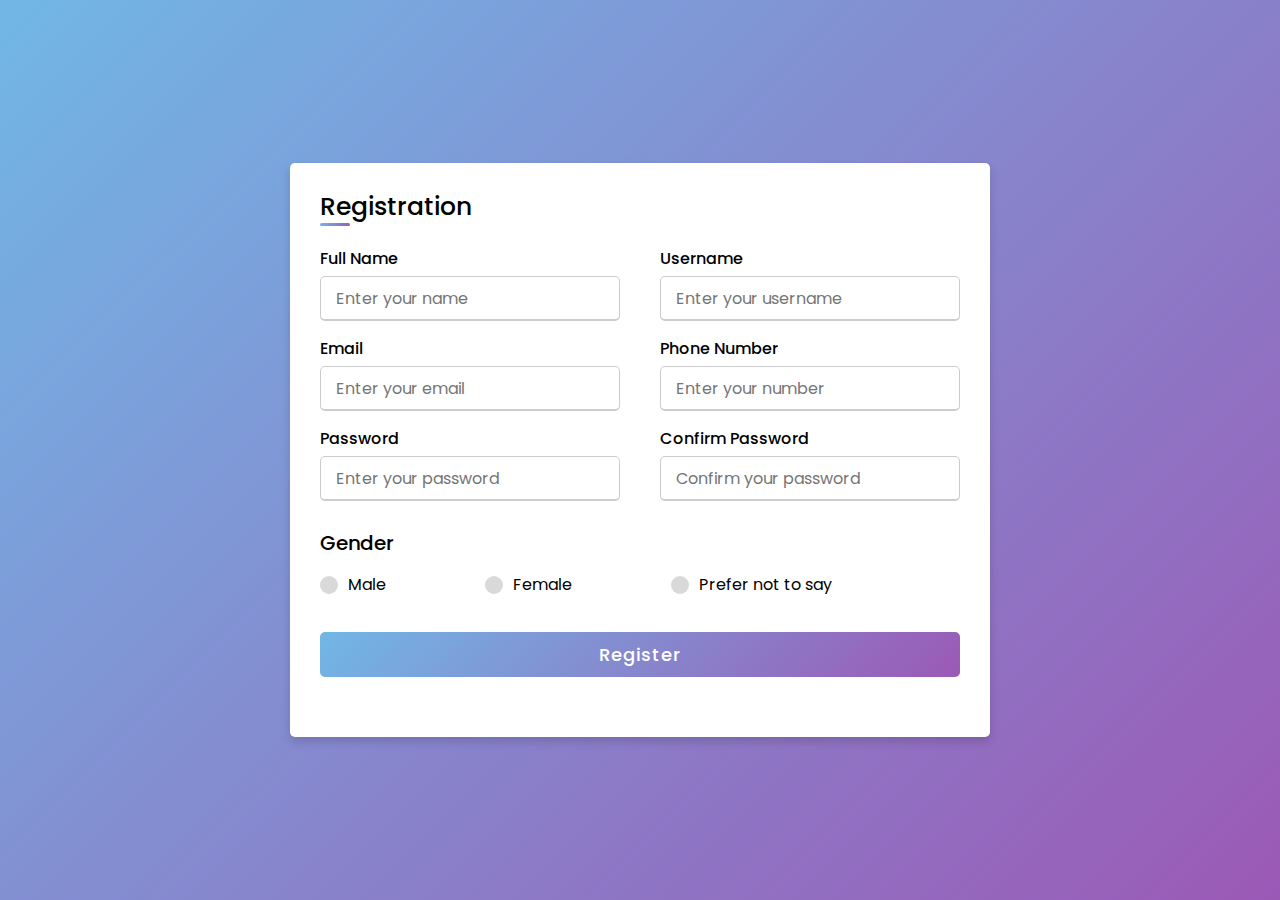
==== register.html @ 75cf29cd "first Commit" ====
<!DOCTYPE html>
<!-- Created By CodingLab - www.codinglabweb.com -->
<html lang="en" dir="ltr">
  <head>
    <meta charset="UTF-8" />
    <!---<title> Responsive Registration Form | CodingLab </title>--->
    <link rel="stylesheet" href="register.css" />
    <meta name="viewport" content="width=device-width, initial-scale=1.0" />
  </head>
  <body>
    <div class="container">
      <div class="title">Registration</div>
      <div class="content">
        <form action="#">
          <div class="user-details">
            <div class="input-box">
              <span class="details">Full Name</span>
              <input type="text" placeholder="Enter your name" required />
            </div>
            <div class="input-box">
              <span class="details">Username</span>
              <input type="text" placeholder="Enter your username" required />
            </div>
            <div class="input-box">
              <span class="details">Email</span>
              <input type="text" placeholder="Enter your email" required />
            </div>
            <div class="input-box">
              <span class="details">Phone Number</span>
              <input type="text" placeholder="Enter your number" required />
            </div>
            <div class="input-box">
              <span class="details">Password</span>
              <input type="text" placeholder="Enter your password" required />
            </div>
            <div class="input-box">
              <span class="details">Confirm Password</span>
              <input type="text" placeholder="Confirm your password" required />
            </div>
          </div>
          <div class="gender-details">
            <input type="radio" name="gender" id="dot-1" />
            <input type="radio" name="gender" id="dot-2" />
            <input type="radio" name="gender" id="dot-3" />
            <span class="gender-title">Gender</span>
            <div class="category">
              <label for="dot-1">
                <span class="dot one"></span>
                <span class="gender">Male</span>
              </label>
              <label for="dot-2">
                <span class="dot two"></span>
                <span class="gender">Female</span>
              </label>
              <label for="dot-3">
                <span class="dot three"></span>
                <span class="gender">Prefer not to say</span>
              </label>
            </div>
          </div>
          <div class="button">
            <input type="submit" value="Register" />
          </div>
        </form>
      </div>
    </div>
  </body>
</html>
---- register.css ----
@import url("https://fonts.googleapis.com/css2?family=Poppins:wght@200;300;400;500;600;700&display=swap");
* {
  margin: 0;
  padding: 0;
  box-sizing: border-box;
  font-family: "Poppins", sans-serif;
}
body {
  height: 100vh;
  display: flex;
  justify-content: center;
  align-items: center;
  padding: 10px;
  background: linear-gradient(135deg, #71b7e6, #9b59b6);
}
.container {
  max-width: 700px;
  width: 100%;
  background-color: #fff;
  padding: 25px 30px;
  border-radius: 5px;
  box-shadow: 0 5px 10px rgba(0, 0, 0, 0.15);
}
.container .title {
  font-size: 25px;
  font-weight: 500;
  position: relative;
}
.container .title::before {
  content: "";
  position: absolute;
  left: 0;
  bottom: 0;
  height: 3px;
  width: 30px;
  border-radius: 5px;
  background: linear-gradient(135deg, #71b7e6, #9b59b6);
}
.content form .user-details {
  display: flex;
  flex-wrap: wrap;
  justify-content: space-between;
  margin: 20px 0 12px 0;
}
form .user-details .input-box {
  margin-bottom: 15px;
  width: calc(100% / 2 - 20px);
}
form .input-box span.details {
  display: block;
  font-weight: 500;
  margin-bottom: 5px;
}
.user-details .input-box input {
  height: 45px;
  width: 100%;
  outline: none;
  font-size: 16px;
  border-radius: 5px;
  padding-left: 15px;
  border: 1px solid #ccc;
  border-bottom-width: 2px;
  transition: all 0.3s ease;
}
.user-details .input-box input:focus,
.user-details .input-box input:valid {
  border-color: #9b59b6;
}
form .gender-details .gender-title {
  font-size: 20px;
  font-weight: 500;
}
form .category {
  display: flex;
  width: 80%;
  margin: 14px 0;
  justify-content: space-between;
}
form .category label {
  display: flex;
  align-items: center;
  cursor: pointer;
}
form .category label .dot {
  height: 18px;
  width: 18px;
  border-radius: 50%;
  margin-right: 10px;
  background: #d9d9d9;
  border: 5px solid transparent;
  transition: all 0.3s ease;
}
#dot-1:checked ~ .category label .one,
#dot-2:checked ~ .category label .two,
#dot-3:checked ~ .category label .three {
  background: #9b59b6;
  border-color: #d9d9d9;
}
form input[type="radio"] {
  display: none;
}
form .button {
  height: 45px;
  margin: 35px 0;
}
form .button input {
  height: 100%;
  width: 100%;
  border-radius: 5px;
  border: none;
  color: #fff;
  font-size: 18px;
  font-weight: 500;
  letter-spacing: 1px;
  cursor: pointer;
  transition: all 0.3s ease;
  background: linear-gradient(135deg, #71b7e6, #9b59b6);
}
form .button input:hover {
  /* transform: scale(0.99); */
  background: linear-gradient(-135deg, #71b7e6, #9b59b6);
}
@media (max-width: 584px) {
  .container {
    max-width: 100%;
  }
  form .user-details .input-box {
    margin-bottom: 15px;
    width: 100%;
  }
  form .category {
    width: 100%;
  }
  .content form .user-details {
    max-height: 300px;
    overflow-y: scroll;
  }
  .user-details::-webkit-scrollbar {
    width: 5px;
  }
}
@media (max-width: 459px) {
  .container .content .category {
    flex-direction: column;
  }
}
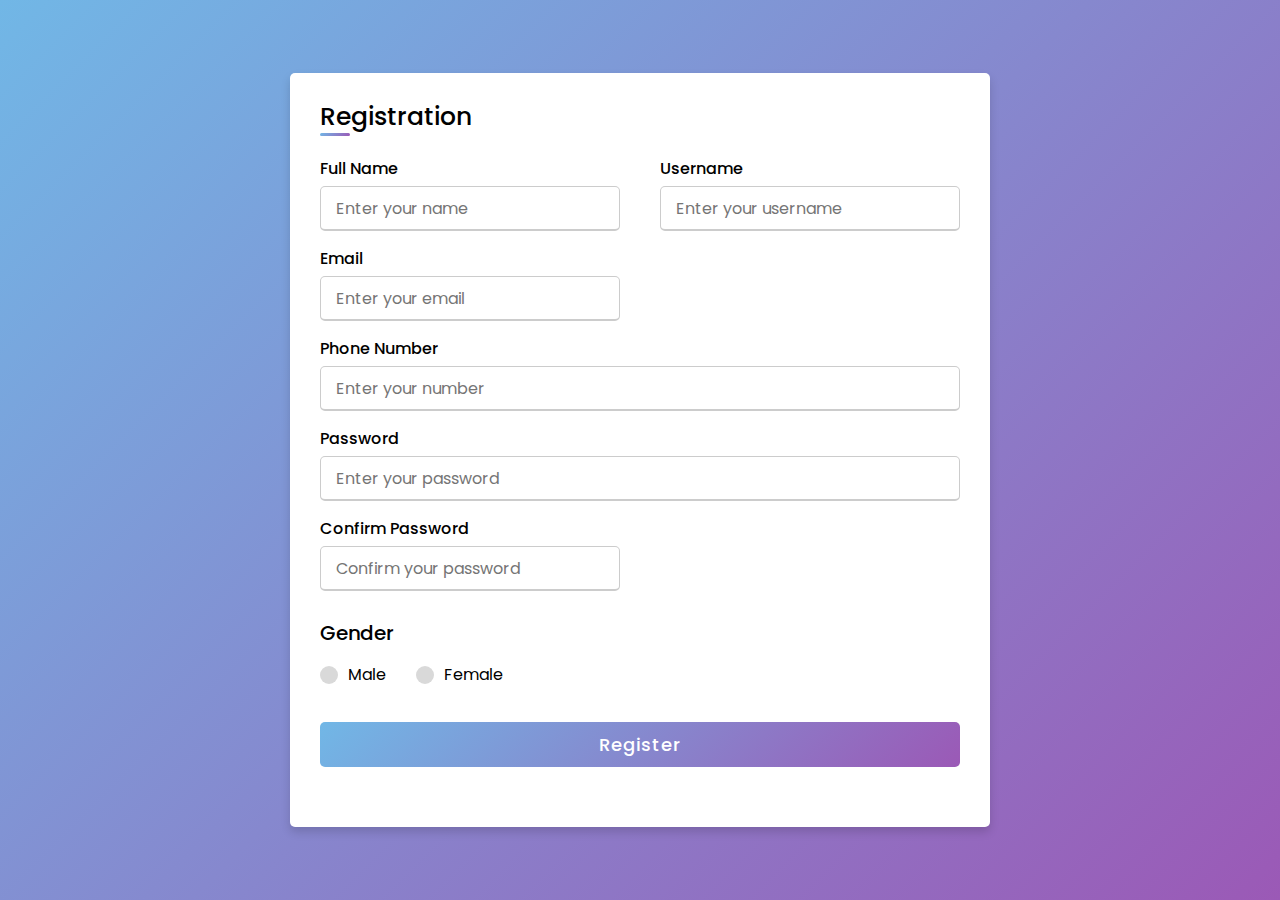
==== commit 8adb3fb5: "2nd Commit" ====
--- a/register.html
+++ b/register.html
@@ -25,11 +25,11 @@
               <span class="details">Email</span>
               <input type="text" placeholder="Enter your email" required />
             </div>
-            <div class="input-box">
+            <div class="input-box box-l">
               <span class="details">Phone Number</span>
               <input type="text" placeholder="Enter your number" required />
             </div>
-            <div class="input-box">
+            <div class="input-box box-l">
               <span class="details">Password</span>
               <input type="text" placeholder="Enter your password" required />
             </div>
@@ -41,7 +41,7 @@
           <div class="gender-details">
             <input type="radio" name="gender" id="dot-1" />
             <input type="radio" name="gender" id="dot-2" />
-            <input type="radio" name="gender" id="dot-3" />
+            <!-- <input type="radio" name="gender" id="dot-3" /> -->
             <span class="gender-title">Gender</span>
             <div class="category">
               <label for="dot-1">
@@ -52,10 +52,10 @@
                 <span class="dot two"></span>
                 <span class="gender">Female</span>
               </label>
-              <label for="dot-3">
+              <!-- <label for="dot-3">
                 <span class="dot three"></span>
                 <span class="gender">Prefer not to say</span>
-              </label>
+              </label> -->
             </div>
           </div>
           <div class="button">
--- a/register.css
+++ b/register.css
@@ -46,6 +46,12 @@
   margin-bottom: 15px;
   width: calc(100% / 2 - 20px);
 }
+
+form .user-details .box-l {
+  margin-bottom: 15px;
+  width: 100%;
+}
+
 form .input-box span.details {
   display: block;
   font-weight: 500;
@@ -73,13 +79,14 @@
 form .category {
   display: flex;
   width: 80%;
-  margin: 14px 0;
-  justify-content: space-between;
+  margin: 14px 0px;
+  /* justify-content: space-around; */
 }
 form .category label {
   display: flex;
   align-items: center;
   cursor: pointer;
+  margin-right: 30px;
 }
 form .category label .dot {
   height: 18px;
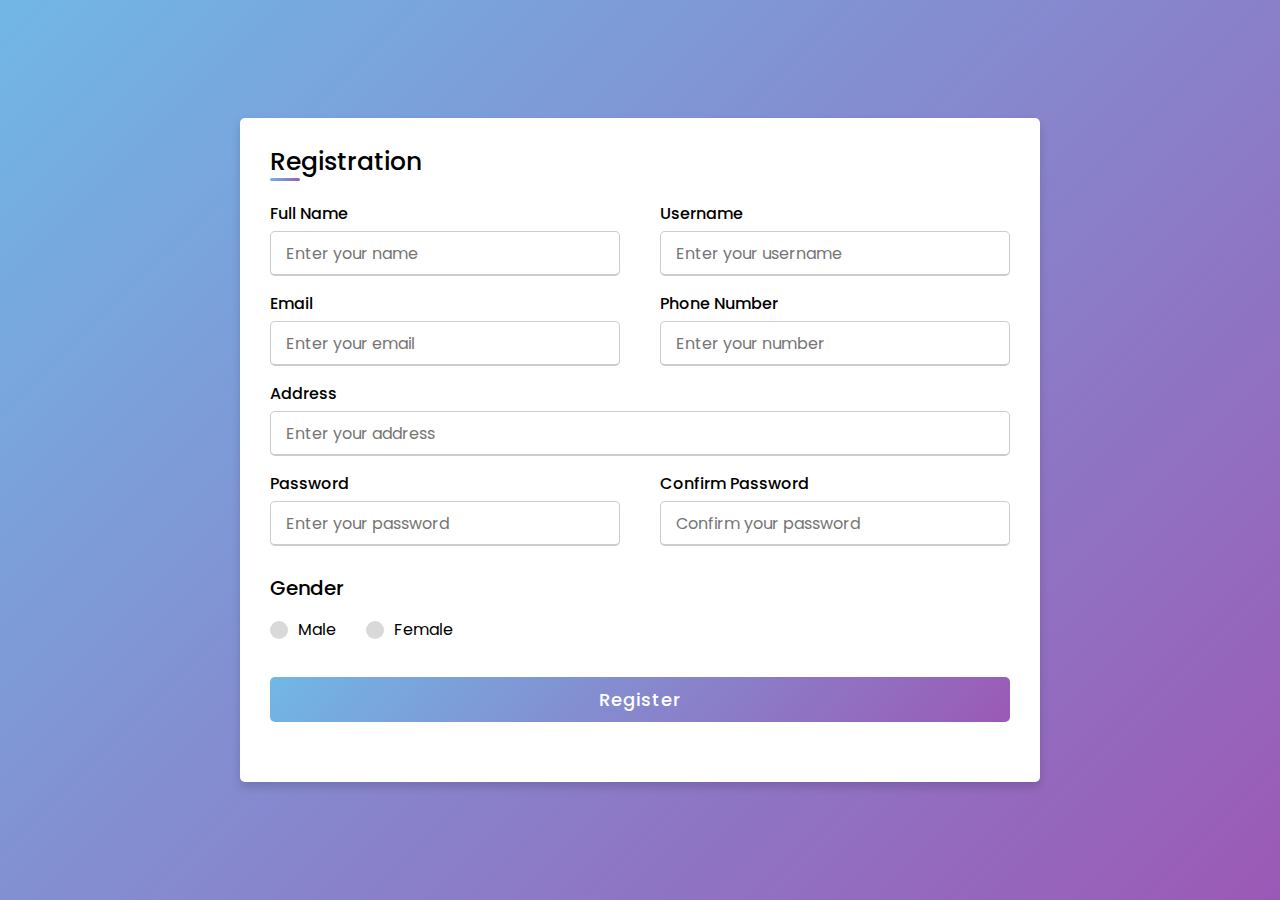
==== commit 0184f62c: "add Address Input" ====
--- a/register.html
+++ b/register.html
@@ -25,11 +25,15 @@
               <span class="details">Email</span>
               <input type="text" placeholder="Enter your email" required />
             </div>
-            <div class="input-box box-l">
+            <div class="input-box">
               <span class="details">Phone Number</span>
               <input type="text" placeholder="Enter your number" required />
             </div>
             <div class="input-box box-l">
+              <span class="details">Address</span>
+              <input type="text" placeholder="Enter your address" required />
+            </div>
+            <div class="input-box">
               <span class="details">Password</span>
               <input type="text" placeholder="Enter your password" required />
             </div>
--- a/register.css
+++ b/register.css
@@ -14,7 +14,7 @@
   background: linear-gradient(135deg, #71b7e6, #9b59b6);
 }
 .container {
-  max-width: 700px;
+  max-width: 800px;
   width: 100%;
   background-color: #fff;
   padding: 25px 30px;
